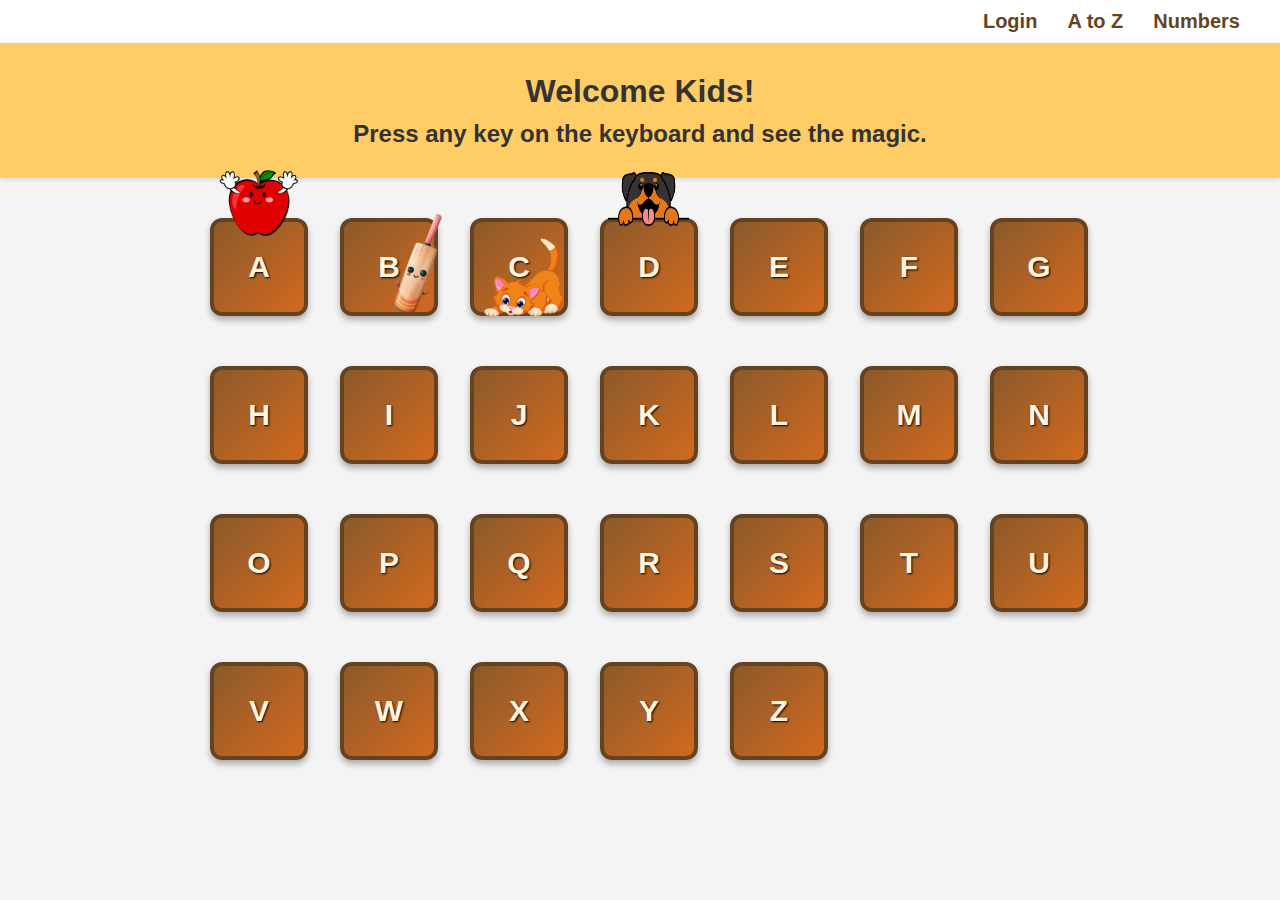
==== index.html @ 0b7588e0 "added images" ====
<!DOCTYPE html>
<html lang="en">
<head>
    <meta charset="UTF-8">
    <meta name="viewport" content="width=device-width, initial-scale=1.0">
    <title>Document</title>
    <link rel="stylesheet" href="index.css">
</head>
<nav>
    <a href="#"><b>Login</b></a>
    <a href="#"><b>A to Z</b></a>
    <a href="#"><b>Numbers</b></a>
</nav>
    <header>
       
        <h1>Welcome Kids!</h1>
        <h2>Press any key on the keyboard and see the magic.</h2>
    </header>
    <body>
        <div class="button-container">
            <div class="button">
                <img class="apple-image" src="apple-removebg-preview.png">
                A
            </div>
            <div class="button">
                <img class="bat" src="bat-removebg-preview.png">
                B
            </div>
            <div class="button">
                <img class="cat" src="cat-removebg-preview.png">
                C
            </div>
            <div class="button">
                <img class="dog" src="dog-removebg-preview.png">
                D
            </div>
            <div class="button">E</div>
            <div class="button">F</div>
            <div class="button">G</div>
            <div class="button">H</div>
            <div class="button">I</div>
            <div class="button">J</div>
            <div class="button">K</div>
            <div class="button">L</div>
            <div class="button">M</div>
            <div class="button">N</div>
            <div class="button">O</div>
            <div class="button">P</div>
            <div class="button">Q</div>
            <div class="button">R</div>
            <div class="button">S</div>
            <div class="button">T</div>
            <div class="button">U</div>
            <div class="button">V</div>
            <div class="button">W</div>
            <div class="button">X</div>
            <div class="button">Y</div>
            <div class="button">Z</div>
        </div>
    </body>
    <script src="index.js"></script>

</html>
---- index.css ----
nav{
    background-color: white;
    font-size: 20px;
    padding:10px;
    display:flex;
    justify-content: flex-end;
}

a{
    margin-right:30px;
    text-decoration: none;
    color:#654321;
}

body {
    margin: 0;
    font-family: Arial, sans-serif;
    background-color: #f4f4f4;
}

header {
    text-align: center;
    padding: 20px 0;
    background-color: #ffcc66;
    color: #333;
    box-shadow: 0 2px 4px rgba(0, 0, 0, 0.1);
}

.apple-image {
    position: absolute;
    top: -60px;
    left: 5px;
    width: 80px;
    height: 80px;
    pointer-events: none;
}

.bat{
    position: absolute;
    top: -7px;
    left: 25px;
    width: 100px;
    height: 100px;
    pointer-events: none;
    transform:rotate(-10deg);
}

.cat{
    position: absolute;
    top: 15px;
    left: -25px;
    width: 150px;
    height: 80px;
    pointer-events: none;
}

.dog {
    position: absolute;
    top: -98px;
    left: -3px;
    width: 95px;
    height: 150px;
    pointer-events: none;
}

h1, h2 {
    margin: 10px 0;
}

.button-container {
    display: grid;
    grid-template-columns: repeat(7, 80px);
    gap: 50px;
    justify-content: center;
    margin: 40px auto;
}
img{
    width:90px;
    height: 90px;
}

.button {
    width: 90px;
    height: 90px;
    background: linear-gradient(135deg, #8b5a2b, #d2691e);
    border: 4px solid #654321;
    border-radius: 12px;
    box-shadow: 0 4px 6px rgba(0, 0, 0, 0.3);
    display: flex;
    justify-content: center;
    align-items: center;
    color: #fff5e1;
    font-size: 30px;
    font-weight: bold;
    text-shadow: 1px 1px 2px #000;
    cursor: pointer;
    position:relative;
}

.button:hover {
    transform: translateY(-5px);
}

.button:active {
    transform: translateY(2px);
}

/* .popup{
    position: absolute;
    top: 30px;
    left: 600px;
    height: 300px;
    width: 300px;
    background-color: #000;
} */
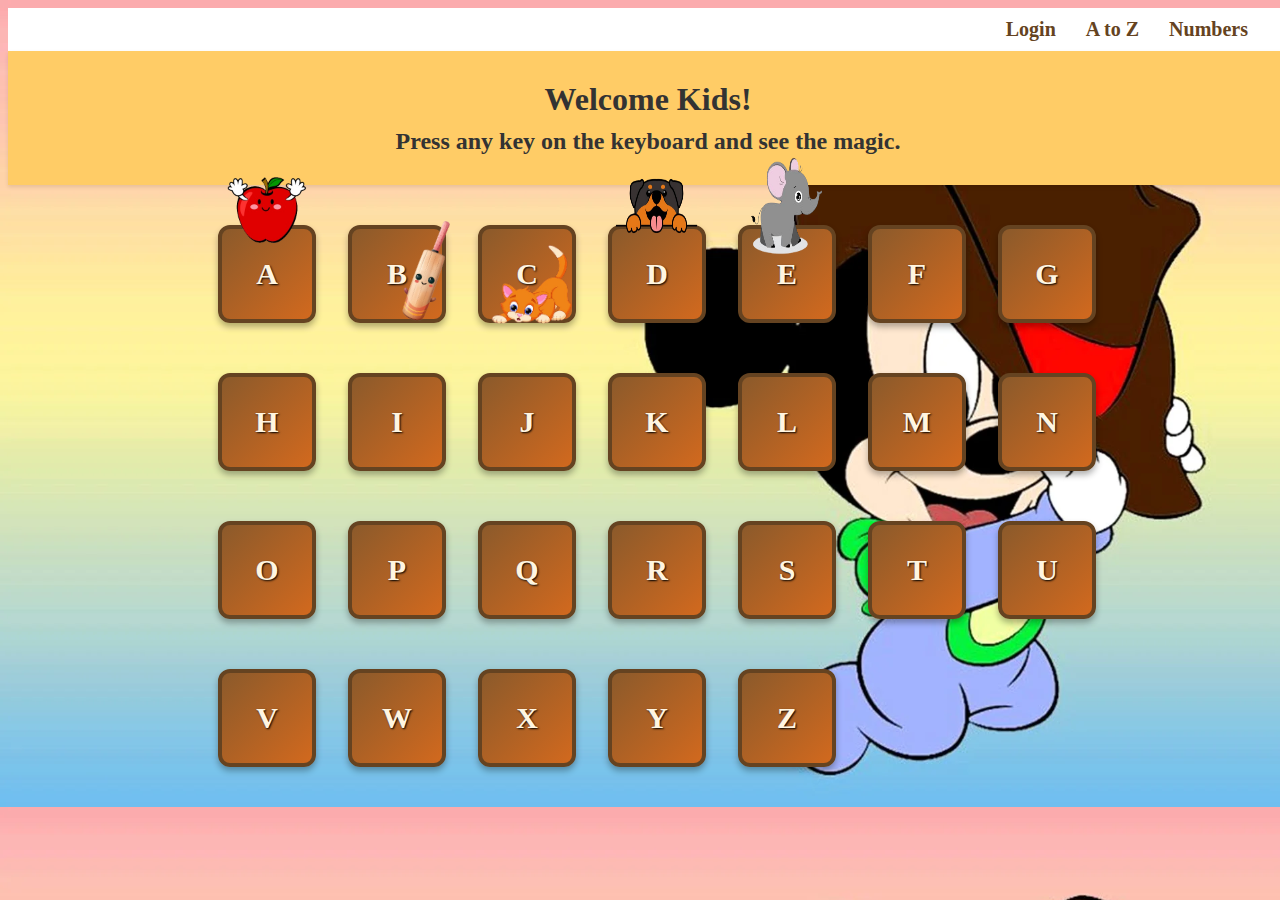
==== commit d2195f51: "updated images" ====
--- a/index.html
+++ b/index.html
@@ -3,7 +3,7 @@
 <head>
     <meta charset="UTF-8">
     <meta name="viewport" content="width=device-width, initial-scale=1.0">
-    <title>Document</title>
+    <title>KeyPress</title>
     <link rel="stylesheet" href="index.css">
 </head>
 <nav>
@@ -34,7 +34,10 @@
                 <img class="dog" src="dog-removebg-preview.png">
                 D
             </div>
-            <div class="button">E</div>
+            <div class="button">
+                <img class="ele" src="elephant-removebg-preview.png">
+                E
+            </div>
             <div class="button">F</div>
             <div class="button">G</div>
             <div class="button">H</div>
@@ -57,6 +60,62 @@
             <div class="button">Y</div>
             <div class="button">Z</div>
         </div>
+
+        <div id="output">
+            <img id="apple1" src="A.jpg" alt="Apple 1">
+            <img id="apple2" src="popapple.jpg" alt="Apple 2">
+            <img id="bat1" src="B.jpg" alt="Bat 1">
+            <img id="bat2" src="bat (1).jpg" alt="Bat 2">
+            <img id="cat1" src="c.jpg" alt="cat1">
+            <img id="cat2" src="cat2.jpg" alt="cat2">
+            <img id="dog1" src="dog1.jpg" alt="Dog 1">
+            <img id="dog2" src="dog2.jpg" alt="Apple 2">
+            <img id="ele1" src="E.jpg" alt="Ele 1">
+            <img id="ele2" src="elephant2.jpg" alt="Ele 2">
+            <img id="fish1" src="F.jpg" alt="fish 1">
+            <img id="fish2" src="fish2.jpg" alt="fish 2">
+            <img id="grapes1" src="G.jpg" alt="grapes 1">
+            <img id="grapes2" src="grapes2.jpg" alt="grapes 2">
+            <img id="hut1" src="H.jpg" alt="hut 1">
+            <img id="hut2" src="hut2.jpg" alt="hut 2">
+            <img id="ice1" src="i.jpg" alt="icecream 1">
+            <img id="ice2" src="icecream2.jpg" alt="icecream 2">
+            <img id="jug1" src="J.jpg" alt="jug 1">
+            <img id="jug2" src="jug2.jpg" alt="jug 2">
+            <img id="kite1" src="K.jpg" alt="kite 1">
+            <img id="kite2" src="kite2.jpg" alt="kite 2">
+            <img id="lion1" src="L.jpg" alt="lion 1">
+            <img id="lion2" src="lion2.jpg" alt="lion 2">
+            <img id="moon1" src="M.jpg" alt="moon 1">
+            <img id="moon2" src="moon2.jpg" alt="moon 2">
+            <img id="nest1" src="N.jpg" alt="nest 1">
+            <img id="nest2" src="nest2.jpg" alt="nest 2">
+            <img id="orange1" src="O.jpg" alt="orange1">
+            <img id="orange2" src="orange2.jpg" alt="orange2">
+            <img id="parrot1" src="P.jpg" alt="parrot 1">
+            <img id="parrot2" src="parrot2.jpg" alt="parrot 2">
+            <img id="queen1" src="Q.jpg" alt="queen 1">
+            <img id="queen2" src="queen2.jpg" alt="queen 2">
+            <img id="rat1" src="R.jpg" alt="rat 1">
+            <img id="rat2" src="rat2.jpg" alt="rat 2">
+            <img id="sun1" src="S.jpg" alt="sun 1">
+            <img id="sun2" src="sun2.jpg" alt="sun 2">
+            <img id="truck1" src="T.jpg" alt="truck 1">
+            <img id="truck2" src="truck2.jpg" alt="truck 2">
+            <img id="umb1" src="U.jpg" alt="umbrella 1">
+            <img id="umb2" src="umb2.jpg" alt="umbrella 2">
+            <img id="van1" src="V.jpg" alt="van 1">
+            <img id="van2" src="van2.jpg" alt="van 2">
+            <img id="watch1" src="W.jpg" alt="watch 1">
+            <img id="watch2" src="watch2.jpg" alt="watch 2">
+            <img id="xmas1" src="X.jpg" alt="xmas 1">
+            <img id="xmas2" src="xmas2.jpg" alt="xmas 2">
+            <img id="yatch1" src="Y.jpg" alt="yatch 1">
+            <img id="yatch2" src="yatch2.jpg" alt="yatch 2">
+            <img id="zebra1" src="Z.jpg" alt="zebra 1">
+            <img id="zebra2" src="zebra2.jpg" alt="zebra 2">
+        </div>
+
     </body>
     <script src="index.js"></script>
 
--- a/index.css
+++ b/index.css
@@ -13,9 +13,10 @@
 }
 
 body {
-    margin: 0;
-    font-family: Arial, sans-serif;
-    background-color: #f4f4f4;
+  width: 100%;
+  align-items: center; /* Centers vertically */
+  background-image: url("background.jpg");
+  background-size: cover;
 }
 
 header {
@@ -55,6 +56,15 @@
 }
 
 .dog {
+    position: absolute;
+    top: -98px;
+    left: -3px;
+    width: 95px;
+    height: 150px;
+    pointer-events: none;
+}
+
+.ele{
     position: absolute;
     top: -98px;
     left: -3px;
@@ -112,4 +122,59 @@
     height: 300px;
     width: 300px;
     background-color: #000;
-} */+} */
+
+#apple1, #apple2, #bat1, #bat2, #cat1, #cat2,#dog1,#dog2, #ele1, #ele2, #fish1, #fish2, #grapes1, #grapes2, #hut1, #hut2,
+#ice1, #ice2, #jug1, #jug2, #kite1, #kite2, #lion1, #lion2, #moon1, #moon2, #nest1, #nest2, #orange1, #orange2, #parrot1, #parrot2,
+#queen1, #queen2, #rat1, #rat2, #sun1, #sun2, #truck1, #truck2, #umb1, #umb2, #van1, #van2, #watch1, #watch2, #xmas1, #xmas2,
+#yatch1, #yatch2, #zebra1, #zebra2 {
+    display: none;
+    position: fixed;
+    top: 50%;
+    transform: translateY(-50%);
+    z-index: 9999;
+    box-shadow: 5px 5px 15px rgba(0, 0, 0, 0.5);
+    opacity: 0; 
+    transition: transform 0.5s ease, opacity 0.5s ease;
+}
+
+#apple1, #bat1, #cat1, #dog1, #ele1, #fish1, #grapes1, #hut1, #ice1, #jug1, #kite1, #lion1, #moon1, #nest1, #orange1, #parrot1, #queen1,
+#rat1, #sun1, #truck1, #umb1, #van1, #watch1, #xmas1, #yatch1, #zebra1{
+    left: 5%;
+    width: 600px; 
+    height: 600px;
+    border-radius: 20%;
+    border: 10px solid black;
+}
+
+#apple2, #bat2, #cat2, #dog2, #ele2, #fish2, #grapes2, #hut2, #ice2, #jug2, #kite2, #lion2, #moon2, #nest2, #orange2, #parrot2, #queen2,
+#rat2, #sun2, #truck2, #umb2, #van2, #watch2, #xmas2, #yatch2, #zebra2 {
+    left: 57%; 
+    width: 600px; 
+    height: 600px;
+    border-radius: 20%;
+    border: 10px solid black;
+}
+
+@keyframes zoomIn {
+    from {
+        transform: scale(0) translateY(-50%);
+        opacity: 0;
+    }
+    to {
+        transform: scale(1) translateY(-50%);
+        opacity: 1;
+    }
+}
+
+@keyframes zoomOut {
+    from {
+        transform: scale(1) translateY(-50%);
+        opacity: 1;
+    }
+    to {
+        transform: scale(0) translateY(-50%);
+        opacity: 0;
+    }
+}
+
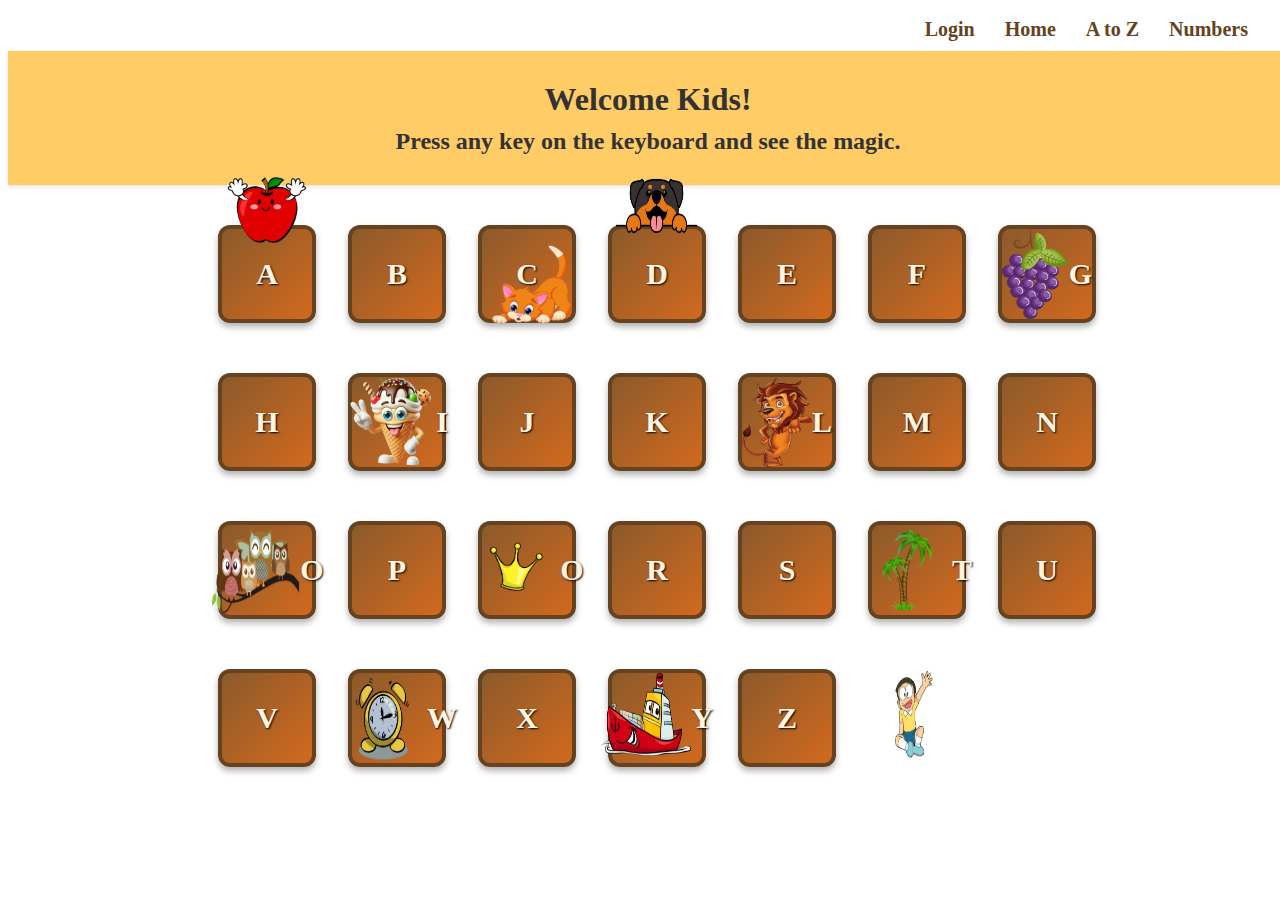
==== commit 379f367e: "completed a-z and made numbers" ====
--- a/index.html
+++ b/index.html
@@ -6,117 +6,146 @@
     <title>KeyPress</title>
     <link rel="stylesheet" href="index.css">
 </head>
+<body>
 <nav>
-    <a href="#"><b>Login</b></a>
-    <a href="#"><b>A to Z</b></a>
-    <a href="#"><b>Numbers</b></a>
+    <a href="login.html"><b>Login</b></a>
+    <a href="home.html"><b>Home</b></a>
+    <a href="index.html"><b>A to Z</b></a>
+    <a href="numbers.html"><b>Numbers</b></a>
 </nav>
     <header>
-       
         <h1>Welcome Kids!</h1>
         <h2>Press any key on the keyboard and see the magic.</h2>
     </header>
-    <body>
+    <div class="body">
         <div class="button-container">
             <div class="button">
-                <img class="apple-image" src="apple-removebg-preview.png">
+                <img class="apple-image" src="decoration\apple-removebg-preview.png">
                 A
             </div>
             <div class="button">
-                <img class="bat" src="bat-removebg-preview.png">
                 B
             </div>
             <div class="button">
-                <img class="cat" src="cat-removebg-preview.png">
+                <img class="cat" src="decoration\cat-removebg-preview.png">
                 C
             </div>
             <div class="button">
-                <img class="dog" src="dog-removebg-preview.png">
+                <img class="dog" src="decoration\dog-removebg-preview.png">
                 D
             </div>
             <div class="button">
-                <img class="ele" src="elephant-removebg-preview.png">
                 E
             </div>
-            <div class="button">F</div>
-            <div class="button">G</div>
+            <div class="button">
+                F
+            </div>
+            <div class="button">
+                <img class="grapes" src="decoration\grapes.png">
+                G
+            </div>
             <div class="button">H</div>
-            <div class="button">I</div>
+            <div class="button">
+                <img class="icecream" src="decoration\icecream.png">
+                I
+            </div>
             <div class="button">J</div>
             <div class="button">K</div>
-            <div class="button">L</div>
+            <div class="button">
+                <img class="lion" src="decoration\lion.png">
+                L
+            </div>
             <div class="button">M</div>
             <div class="button">N</div>
-            <div class="button">O</div>
+            <div class="button">
+                <img class="owl" src="decoration\owl.png">
+                O
+            </div>
             <div class="button">P</div>
-            <div class="button">Q</div>
+            <div class="button">
+                <img class="crown" src="decoration\crown.jpg">
+                O
+            </div>
             <div class="button">R</div>
             <div class="button">S</div>
-            <div class="button">T</div>
+            <div class="button">
+                <img class="tree" src="decoration\tree.png">
+                T
+            </div>
             <div class="button">U</div>
             <div class="button">V</div>
-            <div class="button">W</div>
+            <div class="button">
+                <img class="watch" src="decoration\watch.png">
+                W
+            </div>
             <div class="button">X</div>
-            <div class="button">Y</div>
+            <div class="button">
+                <img class="yatch" src="decoration\yatch.png">
+                Y
+            </div>
             <div class="button">Z</div>
+            
+            <img class="nobita" src="decoration\nobita.png">
         </div>
 
         <div id="output">
-            <img id="apple1" src="A.jpg" alt="Apple 1">
-            <img id="apple2" src="popapple.jpg" alt="Apple 2">
-            <img id="bat1" src="B.jpg" alt="Bat 1">
-            <img id="bat2" src="bat (1).jpg" alt="Bat 2">
-            <img id="cat1" src="c.jpg" alt="cat1">
-            <img id="cat2" src="cat2.jpg" alt="cat2">
-            <img id="dog1" src="dog1.jpg" alt="Dog 1">
-            <img id="dog2" src="dog2.jpg" alt="Apple 2">
-            <img id="ele1" src="E.jpg" alt="Ele 1">
-            <img id="ele2" src="elephant2.jpg" alt="Ele 2">
-            <img id="fish1" src="F.jpg" alt="fish 1">
-            <img id="fish2" src="fish2.jpg" alt="fish 2">
-            <img id="grapes1" src="G.jpg" alt="grapes 1">
-            <img id="grapes2" src="grapes2.jpg" alt="grapes 2">
-            <img id="hut1" src="H.jpg" alt="hut 1">
-            <img id="hut2" src="hut2.jpg" alt="hut 2">
-            <img id="ice1" src="i.jpg" alt="icecream 1">
-            <img id="ice2" src="icecream2.jpg" alt="icecream 2">
-            <img id="jug1" src="J.jpg" alt="jug 1">
-            <img id="jug2" src="jug2.jpg" alt="jug 2">
-            <img id="kite1" src="K.jpg" alt="kite 1">
-            <img id="kite2" src="kite2.jpg" alt="kite 2">
-            <img id="lion1" src="L.jpg" alt="lion 1">
-            <img id="lion2" src="lion2.jpg" alt="lion 2">
-            <img id="moon1" src="M.jpg" alt="moon 1">
-            <img id="moon2" src="moon2.jpg" alt="moon 2">
-            <img id="nest1" src="N.jpg" alt="nest 1">
-            <img id="nest2" src="nest2.jpg" alt="nest 2">
-            <img id="orange1" src="O.jpg" alt="orange1">
-            <img id="orange2" src="orange2.jpg" alt="orange2">
-            <img id="parrot1" src="P.jpg" alt="parrot 1">
-            <img id="parrot2" src="parrot2.jpg" alt="parrot 2">
-            <img id="queen1" src="Q.jpg" alt="queen 1">
-            <img id="queen2" src="queen2.jpg" alt="queen 2">
-            <img id="rat1" src="R.jpg" alt="rat 1">
-            <img id="rat2" src="rat2.jpg" alt="rat 2">
-            <img id="sun1" src="S.jpg" alt="sun 1">
-            <img id="sun2" src="sun2.jpg" alt="sun 2">
-            <img id="truck1" src="T.jpg" alt="truck 1">
-            <img id="truck2" src="truck2.jpg" alt="truck 2">
-            <img id="umb1" src="U.jpg" alt="umbrella 1">
-            <img id="umb2" src="umb2.jpg" alt="umbrella 2">
-            <img id="van1" src="V.jpg" alt="van 1">
-            <img id="van2" src="van2.jpg" alt="van 2">
-            <img id="watch1" src="W.jpg" alt="watch 1">
-            <img id="watch2" src="watch2.jpg" alt="watch 2">
-            <img id="xmas1" src="X.jpg" alt="xmas 1">
-            <img id="xmas2" src="xmas2.jpg" alt="xmas 2">
-            <img id="yatch1" src="Y.jpg" alt="yatch 1">
-            <img id="yatch2" src="yatch2.jpg" alt="yatch 2">
-            <img id="zebra1" src="Z.jpg" alt="zebra 1">
-            <img id="zebra2" src="zebra2.jpg" alt="zebra 2">
+            <img id="apple1" src="letters\A.jpg" alt="Apple 1">
+            <img id="apple2" src="examples\popapple.jpg" alt="Apple 2">
+            <img id="bat1" src="letters\B.jpg" alt="Bat 1">
+            <img id="bat2" src="examples\bat (1).jpg" alt="Bat 2">
+            <img id="cat1" src="letters\c.jpg" alt="cat1">
+            <img id="cat2" src="examples\cat2.jpg" alt="cat2">
+            <img id="dog1" src="letters\dog1.jpg" alt="Dog 1">
+            <img id="dog2" src="examples\dog2.jpg" alt="Apple 2">
+            <img id="ele1" src="letters\E.jpg" alt="Ele 1">
+            <img id="ele2" src="examples\elephant2.jpg" alt="Ele 2">
+            <img id="fish1" src="letters\F.jpg" alt="fish 1">
+            <img id="fish2" src="examples\fish2.jpg" alt="fish 2">
+            <img id="grapes1" src="letters\G.jpg" alt="grapes 1">
+            <img id="grapes2" src="examples\grapes2.jpg" alt="grapes 2">
+            <img id="hut1" src="letters\H.jpg" alt="hut 1">
+            <img id="hut2" src="examples\hut2.jpg" alt="hut 2">
+            <img id="ice1" src="letters\i.jpg" alt="icecream 1">
+            <img id="ice2" src="examples\icecream2.jpg" alt="icecream 2">
+            <img id="jug1" src="letters\J.jpg" alt="jug 1">
+            <img id="jug2" src="examples\jug2.jpg" alt="jug 2">
+            <img id="kite1" src="letters\K.jpg" alt="kite 1">
+            <img id="kite2" src="examples\kite2.jpg" alt="kite 2">
+            <img id="lion1" src="letters\L.jpg" alt="lion 1">
+            <img id="lion2" src="examples\lion2.jpg" alt="lion 2">
+            <img id="moon1" src="letters\M.jpg" alt="moon 1">
+            <img id="moon2" src="examples\moon2.jpg" alt="moon 2">
+            <img id="nest1" src="letters\N.jpg" alt="nest 1">
+            <img id="nest2" src="examples\nest2.jpg" alt="nest 2">
+            <img id="orange1" src="letters\O.jpg" alt="orange1">
+            <img id="orange2" src="examples\orange2.jpg" alt="orange2">
+            <img id="parrot1" src="letters\P.jpg" alt="parrot 1">
+            <img id="parrot2" src="examples\parrot2.jpg" alt="parrot 2">
+            <img id="queen1" src="letters\Q.jpg" alt="queen 1">
+            <img id="queen2" src="examples\queen2.jpg" alt="queen 2">
+            <img id="rat1" src="letters\R.jpg" alt="rat 1">
+            <img id="rat2" src="examples\rat2.jpg" alt="rat 2">
+            <img id="sun1" src="letters\S.jpg" alt="sun 1">
+            <img id="sun2" src="examples\sun2.jpg" alt="sun 2">
+            <img id="truck1" src="letters\T.jpg" alt="truck 1">
+            <img id="truck2" src="examples\truck2.jpg" alt="truck 2">
+            <img id="umb1" src="letters\U.jpg" alt="umbrella 1">
+            <img id="umb2" src="examples\umb2.jpg" alt="umbrella 2">
+            <img id="van1" src="letters\V.jpg" alt="van 1">
+            <img id="van2" src="examples\van2.jpg" alt="van 2">
+            <img id="watch1" src="letters\W.jpg" alt="watch 1">
+            <img id="watch2" src="examples\watch2.jpg" alt="watch 2">
+            <img id="xmas1" src="letters\X.jpg" alt="xmas 1">
+            <img id="xmas2" src="examples\xmas2.jpg" alt="xmas 2">
+            <img id="yatch1" src="letters\Y.jpg" alt="yatch 1">
+            <img id="yatch2" src="examples\yatch2.jpg" alt="yatch 2">
+            <img id="zebra1" src="letters\Z.jpg" alt="zebra 1">
+            <img id="zebra2" src="examples\zebra2.jpg" alt="zebra 2">
+
         </div>
 
-    </body>
+    </div>
+</body>
     <script src="index.js"></script>
 
 </html>